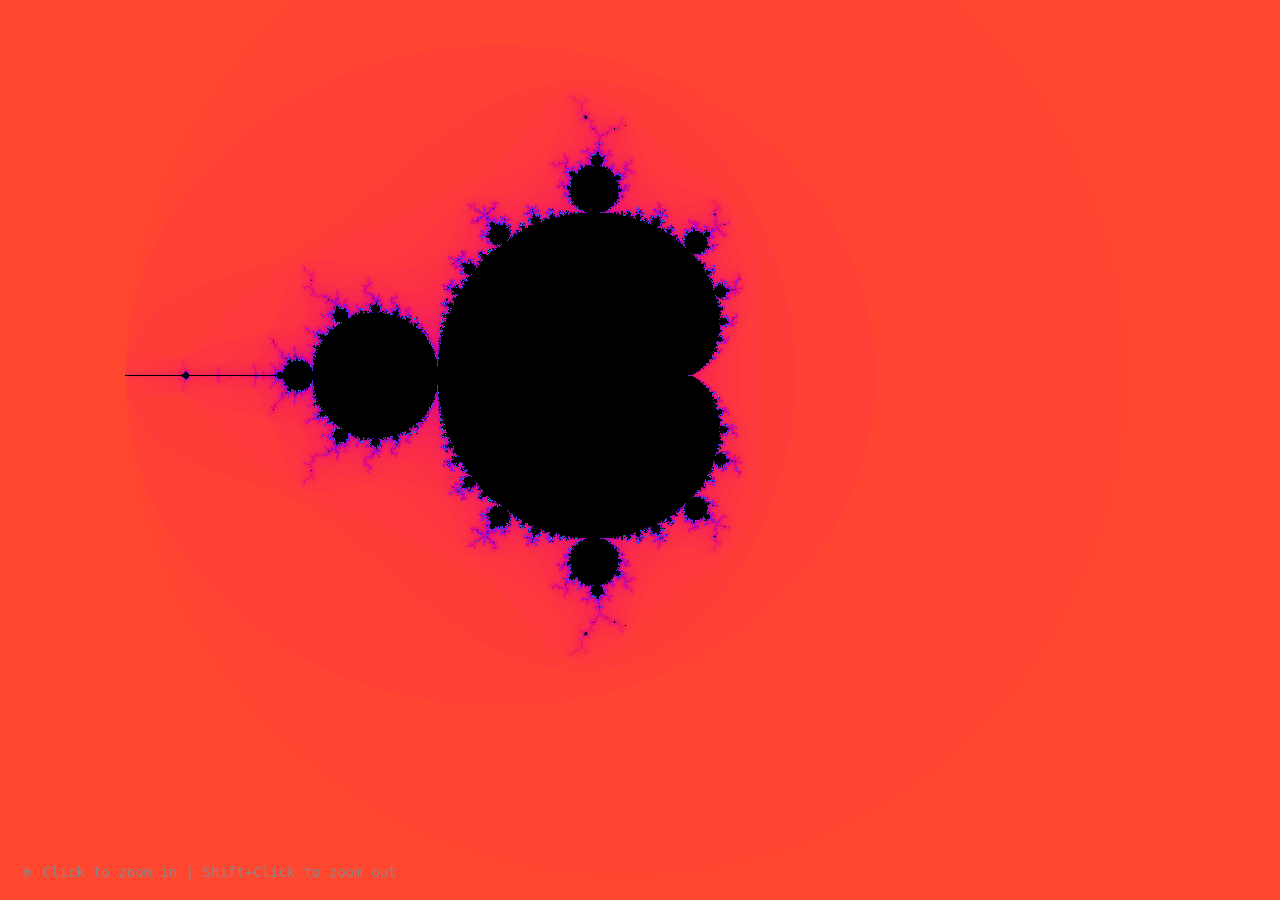
==== test.html @ 7fd183ca "Testing internal refactoring" ====
<!DOCTYPE html>
<html>
<head>
<title>Mandelbrot in 60 lines</title>
<style>
  body { margin: 0; overflow: hidden; background: #111; }
  canvas { display: block; cursor: crosshair; }
  #info { position: absolute; bottom: 20px; left: 20px; color: #888; font-family: monospace; font-size: 14px; pointer-events: none; user-select: none; }
</style>
</head>
<body>
<canvas id="c"></canvas>
<div id="info">🖱 Click to zoom in | Shift+Click to zoom out</div>
<script>
const canvas = document.getElementById('c');
const ctx = canvas.getContext('2d');
canvas.width = window.innerWidth;
canvas.height = window.innerHeight;
const W = canvas.width, H = canvas.height;

// Camera
let zoom = 250;
let offsetX = -2.5;
let offsetY = -1.5;
const MAX_ITER = 100;

function render() {
  const imageData = ctx.createImageData(W, H);
  const data = imageData.data;
  let idx = 0;

  // Loop pixels
  for (let py = 0; py < H; py++) {
    for (let px = 0; px < W; px++) {
      // Map to complex plane
      const cx = px / zoom + offsetX;
      const cy = py / zoom + offsetY;
      
      let a = 0, b = 0;
      let iter = 0;
      
      // The core loop, inlined for speed
      while (iter < MAX_ITER) {
        const aSq = a * a;
        const bSq = b * b;
        if (aSq + bSq > 4.0) break; // Escaped
        
        const newA = aSq - bSq + cx;
        const newB = 2 * a * b + cy;
        a = newA;
        b = newB;
        iter++;
      }

      // Colorize
      let r, g, bColor;
      if (iter === MAX_ITER) {
        r = g = bColor = 0; // Black inside
      } else {
        // Smooth color mapping using trig functions
        const v = iter / MAX_ITER;
        r = 255 * (0.5 + 0.5 * Math.cos(v * 3.0));
        g = 255 * (0.5 + 0.5 * Math.cos(v * 3.0 + 2.0));
        bColor = 255 * (0.5 + 0.5 * Math.cos(v * 3.0 + 4.0));
      }

      data[idx] = r;
      data[idx+1] = g;
      data[idx+2] = bColor;
      data[idx+3] = 255;
      idx += 4;
    }
  }
  ctx.putImageData(imageData, 0, 0);
}

// Zoom logic
canvas.addEventListener('click', (e) => {
  const rect = canvas.getBoundingClientRect();
  const mx = e.clientX - rect.left;
  const my = e.clientY - rect.top;
  
  const mathX = mx / zoom + offsetX;
  const mathY = my / zoom + offsetY;
  
  const factor = e.shiftKey ? 0.5 : 2.0;
  zoom *= factor;
  
  offsetX = mathX - (mx / zoom);
  offsetY = mathY - (my / zoom);
  
  render();
});

render();

// Handle window resize
window.addEventListener('resize', () => {
  canvas.width = window.innerWidth;
  canvas.height = window.innerHeight;
  // Recalculate dimensions for W/H (they are const, so we use let instead)
  // To keep it simple, just reload the page manually or refresh the browser.
  location.reload(); 
});
</script>
</body>
</html>
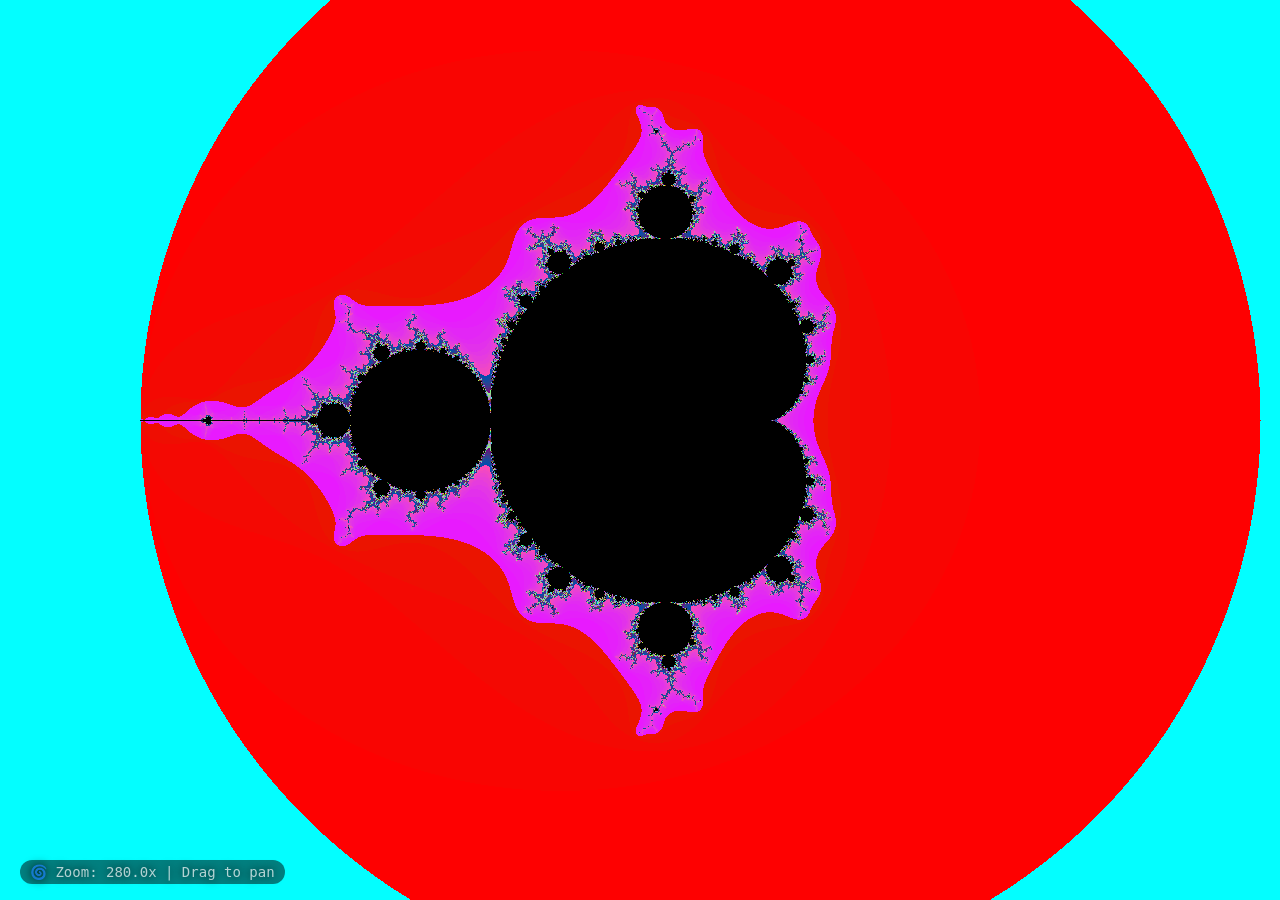
==== commit 1e654c66: "Updated test files" ====
--- a/test.html
+++ b/test.html
@@ -1,107 +1,288 @@
 <!DOCTYPE html>
 <html>
 <head>
-<title>Mandelbrot in 60 lines</title>
-<style>
-  body { margin: 0; overflow: hidden; background: #111; }
-  canvas { display: block; cursor: crosshair; }
-  #info { position: absolute; bottom: 20px; left: 20px; color: #888; font-family: monospace; font-size: 14px; pointer-events: none; user-select: none; }
-</style>
+    <title>Psychedelic Fractal</title>
+    <style>
+        /* Full screen, no touch interference */
+        body {
+            margin: 0;
+            overflow: hidden;
+            background: #111;
+            touch-action: none;
+            /* Prevents browser zoom/pull-to-refresh on mobile */;
+        }
+        canvas {
+            display: block;
+            cursor: grab;
+            width: 100vw;
+            height: 100vh;
+        }
+        canvas:active {
+            cursor: grabbing;
+        }
+        #info {
+            position: absolute;
+            bottom: 20px;
+            left: 20px;
+            color: rgba(255, 255, 255, 0.7);
+            font-family: monospace;
+            font-size: 14px;
+            pointer-events: none;
+            user-select: none;
+            text-shadow: 0 0 10px rgba(0, 0, 0, 0.9);
+            z-index: 10;
+        }
+        #info span {
+            background: rgba(0, 0, 0, 0.5);
+            padding: 4px 10px;
+            border-radius: 20px;
+            backdrop-filter: blur(4px);
+        }
+    </style>
 </head>
 <body>
-<canvas id="c"></canvas>
-<div id="info">🖱 Click to zoom in | Shift+Click to zoom out</div>
-<script>
-const canvas = document.getElementById('c');
-const ctx = canvas.getContext('2d');
-canvas.width = window.innerWidth;
-canvas.height = window.innerHeight;
-const W = canvas.width, H = canvas.height;
-
-// Camera
-let zoom = 250;
-let offsetX = -2.5;
-let offsetY = -1.5;
-const MAX_ITER = 100;
-
-function render() {
-  const imageData = ctx.createImageData(W, H);
-  const data = imageData.data;
-  let idx = 0;
-
-  // Loop pixels
-  for (let py = 0; py < H; py++) {
-    for (let px = 0; px < W; px++) {
-      // Map to complex plane
-      const cx = px / zoom + offsetX;
-      const cy = py / zoom + offsetY;
-      
-      let a = 0, b = 0;
-      let iter = 0;
-      
-      // The core loop, inlined for speed
-      while (iter < MAX_ITER) {
-        const aSq = a * a;
-        const bSq = b * b;
-        if (aSq + bSq > 4.0) break; // Escaped
-        
-        const newA = aSq - bSq + cx;
-        const newB = 2 * a * b + cy;
-        a = newA;
-        b = newB;
-        iter++;
-      }
-
-      // Colorize
-      let r, g, bColor;
-      if (iter === MAX_ITER) {
-        r = g = bColor = 0; // Black inside
-      } else {
-        // Smooth color mapping using trig functions
-        const v = iter / MAX_ITER;
-        r = 255 * (0.5 + 0.5 * Math.cos(v * 3.0));
-        g = 255 * (0.5 + 0.5 * Math.cos(v * 3.0 + 2.0));
-        bColor = 255 * (0.5 + 0.5 * Math.cos(v * 3.0 + 4.0));
-      }
-
-      data[idx] = r;
-      data[idx+1] = g;
-      data[idx+2] = bColor;
-      data[idx+3] = 255;
-      idx += 4;
-    }
-  }
-  ctx.putImageData(imageData, 0, 0);
-}
-
-// Zoom logic
-canvas.addEventListener('click', (e) => {
-  const rect = canvas.getBoundingClientRect();
-  const mx = e.clientX - rect.left;
-  const my = e.clientY - rect.top;
-  
-  const mathX = mx / zoom + offsetX;
-  const mathY = my / zoom + offsetY;
-  
-  const factor = e.shiftKey ? 0.5 : 2.0;
-  zoom *= factor;
-  
-  offsetX = mathX - (mx / zoom);
-  offsetY = mathY - (my / zoom);
-  
-  render();
-});
-
-render();
-
-// Handle window resize
-window.addEventListener('resize', () => {
-  canvas.width = window.innerWidth;
-  canvas.height = window.innerHeight;
-  // Recalculate dimensions for W/H (they are const, so we use let instead)
-  // To keep it simple, just reload the page manually or refresh the browser.
-  location.reload(); 
-});
-</script>
+
+    <canvas id="c"></canvas>
+    <div id="info"><span>Pinch/Scroll to zoom | Drag to pan</span></div>
+
+    <script>
+        const canvas = document.getElementById('c');
+        const ctx = canvas.getContext('2d');
+
+        // --- Sizing ---
+        function resize() {
+            canvas.width = window.innerWidth;
+            canvas.height = window.innerHeight;
+        }
+        window.addEventListener('resize', resize);
+        resize();
+        const W = canvas.width,
+            H = canvas.height;
+
+        // --- Camera State ---
+        let zoom = 280;
+        let offsetX = -2.5;
+        let offsetY = -1.5;
+        const MAX_ITER = 120;
+
+        // --- Touch State (for mobile) ---
+        let lastTouchDist = 0;
+        let lastTouchX = 0;
+        let lastTouchY = 0;
+        let isDragging = false;
+        let isPinching = false;
+
+        // --- The Render Engine ---
+        function render() {
+            const imageData = ctx.createImageData(W, H);
+            const data = imageData.data;
+            let idx = 0;
+
+            for (let py = 0; py < H; py++) {
+                for (let px = 0; px < W; px++) {
+                    const cx = px / zoom + offsetX;
+                    const cy = py / zoom + offsetY;
+
+                    let a = 0,
+                        b = 0;
+                    let iter = 0;
+
+                    while (iter < MAX_ITER) {
+                        const aSq = a * a;
+                        const bSq = b * b;
+                        if (aSq + bSq > 4.0) break;
+                        const newA = aSq - bSq + cx;
+                        const newB = 2 * a * b + cy;
+                        a = newA;
+                        b = newB;
+                        iter++;
+                    }
+
+                    // --- PSYCHEDELIC COLOR ENGINE ---
+                    let r, g, bColor;
+                    if (iter === MAX_ITER) {
+                        r = g = bColor = 0; // Deep black for the core
+                    } else {
+                        // Smooth value between 0 and 1
+                        const v = iter / MAX_ITER;
+
+                        // Primary waves (fast shifting rainbow)
+                        const r1 = 128 + 127 * Math.sin(v * 8.0 + 0.0);
+                        const g1 = 128 + 127 * Math.sin(v * 8.0 + 2.09);
+                        const b1 = 128 + 127 * Math.sin(v * 8.0 + 4.18);
+
+                        // Secondary waves (interference pattern / "oil slick")
+                        const r2 = 128 + 127 * Math.cos(v * 13.0 + 1.5);
+                        const g2 = 128 + 127 * Math.cos(v * 13.0 + 3.6);
+                        const b2 = 128 + 127 * Math.cos(v * 13.0 + 5.7);
+
+                        // Superpose them (additive) and wrap around with modulo
+                        r = Math.floor((r1 + r2) % 256);
+                        g = Math.floor((g1 + g2) % 256);
+                        bColor = Math.floor((b1 + b2) % 256);
+
+                        // Boost saturation by clamping extremes
+                        r = Math.min(255, Math.max(0, r));
+                        g = Math.min(255, Math.max(0, g));
+                        bColor = Math.min(255, Math.max(0, bColor));
+                    }
+
+                    data[idx] = r;
+                    data[idx + 1] = g;
+                    data[idx + 2] = bColor;
+                    data[idx + 3] = 255;
+                    idx += 4;
+                }
+            }
+            ctx.putImageData(imageData, 0, 0);
+
+            // Update info bar with zoom
+            const infoSpan = document.querySelector('#info span');
+            if (infoSpan) {
+                infoSpan.textContent = `🌀 Zoom: ${zoom.toFixed(1)}x | Drag to pan`;
+            }
+        }
+
+        // --- ZOOM LOGIC (Shared between Mouse & Touch) ---
+        function applyZoom(factor, anchorX, anchorY) {
+            // Where is the anchor in math space?
+            const mathX = anchorX / zoom + offsetX;
+            const mathY = anchorY / zoom + offsetY;
+
+            let newZoom = zoom * factor;
+            // Safety cap: 1e14 is the IEEE 754 wall.
+            if (newZoom > 1e14) newZoom = 1e14;
+            if (newZoom < 1) newZoom = 1;
+            zoom = newZoom;
+
+            // Keep the anchor fixed
+            offsetX = mathX - (anchorX / zoom);
+            offsetY = mathY - (anchorY / zoom);
+
+            render();
+        }
+
+        // --- 1. DESKTOP: Scroll to Zoom ---
+        canvas.addEventListener('wheel', (e) => {
+            e.preventDefault();
+            const rect = canvas.getBoundingClientRect();
+            const mx = e.clientX - rect.left;
+            const my = e.clientY - rect.top;
+            const factor = e.deltaY > 0 ? 1 / 1.1 : 1.1;
+            applyZoom(factor, mx, my);
+        }, { passive: false });
+
+        // --- 2. DESKTOP: Drag to Pan (Mouse) ---
+        let isMouseDown = false;
+        let lastMouseX = 0,
+            lastMouseY = 0;
+
+        canvas.addEventListener('mousedown', (e) => {
+            isMouseDown = true;
+            lastMouseX = e.clientX;
+            lastMouseY = e.clientY;
+            canvas.style.cursor = 'grabbing';
+        });
+
+        window.addEventListener('mousemove', (e) => {
+            if (!isMouseDown) return;
+            const dx = e.clientX - lastMouseX;
+            const dy = e.clientY - lastMouseY;
+            lastMouseX = e.clientX;
+            lastMouseY = e.clientY;
+
+            // Shift the view
+            offsetX -= dx / zoom;
+            offsetY -= dy / zoom;
+            render();
+        });
+
+        window.addEventListener('mouseup', () => {
+            isMouseDown = false;
+            canvas.style.cursor = 'grab';
+        });
+
+        // --- 3. MOBILE: Touch Events (Pan + Pinch) ---
+        canvas.addEventListener('touchstart', (e) => {
+            e.preventDefault();
+            const touches = e.touches;
+            if (touches.length === 1) {
+                // Start Pan
+                isDragging = true;
+                isPinching = false;
+                lastTouchX = touches[0].clientX;
+                lastTouchY = touches[0].clientY;
+            } else if (touches.length === 2) {
+                // Start Pinch
+                isPinching = true;
+                isDragging = false;
+                const dx = touches[0].clientX - touches[1].clientX;
+                const dy = touches[0].clientY - touches[1].clientY;
+                lastTouchDist = Math.sqrt(dx * dx + dy * dy);
+                // Store the midpoint as the anchor
+                lastTouchX = (touches[0].clientX + touches[1].clientX) / 2;
+                lastTouchY = (touches[0].clientY + touches[1].clientY) / 2;
+            }
+        }, { passive: false });
+
+        canvas.addEventListener('touchmove', (e) => {
+            e.preventDefault();
+            const touches = e.touches;
+
+            if (touches.length === 1 && isDragging) {
+                // --- PAN ---
+                const dx = touches[0].clientX - lastTouchX;
+                const dy = touches[0].clientY - lastTouchY;
+                lastTouchX = touches[0].clientX;
+                lastTouchY = touches[0].clientY;
+
+                offsetX -= dx / zoom;
+                offsetY -= dy / zoom;
+                render();
+
+            } else if (touches.length === 2 && isPinching) {
+                // --- PINCH TO ZOOM ---
+                const dx = touches[0].clientX - touches[1].clientX;
+                const dy = touches[0].clientY - touches[1].clientY;
+                const currentDist = Math.sqrt(dx * dx + dy * dy);
+
+                // Midpoint of the two fingers (the anchor)
+                const midX = (touches[0].clientX + touches[1].clientX) / 2;
+                const midY = (touches[0].clientY + touches[1].clientY) / 2;
+
+                // Get the rect for accurate pixel coordinates
+                const rect = canvas.getBoundingClientRect();
+                const anchorX = midX - rect.left;
+                const anchorY = midY - rect.top;
+
+                const factor = currentDist / lastTouchDist;
+                applyZoom(factor, anchorX, anchorY);
+
+                // Update distance for the next frame
+                lastTouchDist = currentDist;
+                lastTouchX = midX;
+                lastTouchY = midY;
+            }
+        }, { passive: false });
+
+        canvas.addEventListener('touchend', (e) => {
+            isDragging = false;
+            isPinching = false;
+        });
+
+        // --- Initial Render ---
+        render();
+
+        // --- Handle resize without reloading (dynamically update W/H) ---
+        window.addEventListener('resize', () => {
+            canvas.width = window.innerWidth;
+            canvas.height = window.innerHeight;
+            // Update W and H (they are const, so we need to refresh via location reload for simplicity, 
+            // but to avoid losing zoom state, we just reassign global vars).
+            // Quick hack: reload to keep the code simple.
+            // Actually, let's just keep W/H as `let` and re-run render.
+            location.reload(); 
+        });
+    </script>
 </body>
 </html>
